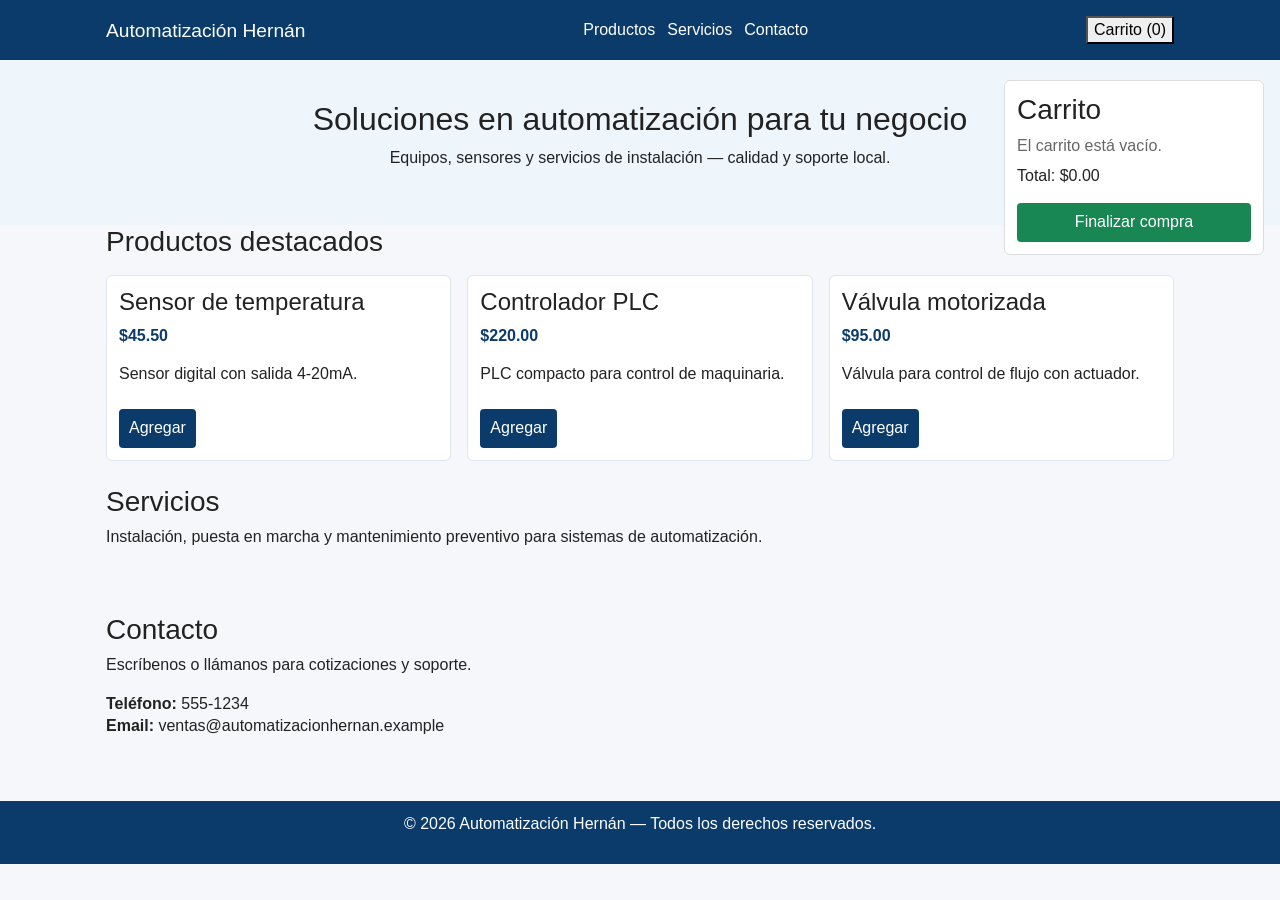
==== index.html @ e7120247 "mi pagina" ====
<!DOCTYPE html>
<html lang="en">
<head>
    <meta charset="UTF-8">
    <meta name="viewport" content="width=device-width, initial-scale=1.0">
    <title>Document</title>
    <link href="https://cdn.jsdelivr.net/npm/bootstrap@5.0.2/dist/css/bootstrap.min.css" rel="stylesheet" integrity="sha384-EVSTQN3/azprG1Anm3QDgpJLIm9Nao0Yz1ztcQTwFspd3yD65VohhpuuCOmLASjC" crossorigin="anonymous">
    <link rel="stylesheet" href="style.css">
<!DOCTYPE html>
<html lang="es">
<head>
  <meta charset="utf-8">
  <meta name="viewport" content="width=device-width, initial-scale=1">
  <title>Automatización Hernán — Tienda</title>
  <link rel="stylesheet" href="style.css">
  <meta name="description" content="Tienda de soluciones en automatización: sensores, control y servicios técnicos.">
</head>
<body>
  <header class="site-header">
    <div class="container header-inner">
      <h1 class="logo">Automatización Hernán</h1>
      <nav aria-label="Menú principal">
        <ul class="nav">
          <li><a href="#productos">Productos</a></li>
          <li><a href="#servicios">Servicios</a></li>
          <li><a href="#contacto">Contacto</a></li>
        </ul>
      </nav>
      <button id="cart-toggle" aria-controls="cart" aria-expanded="false">Carrito (<span id="cart-count">0</span>)</button>
    </div>
  </header>

  <main>
    <section class="hero" aria-labelledby="hero-title">
      <div class="container">
        <h2 id="hero-title">Soluciones en automatización para tu negocio</h2>
        <p>Equipos, sensores y servicios de instalación — calidad y soporte local.</p>
      </div>
    </section>

    <section id="productos" class="productos" aria-labelledby="productos-title">
      <div class="container">
        <h3 id="productos-title">Productos destacados</h3>
        <div class="grid">
          <article class="producto" data-id="1" data-name="Sensor de temperatura" data-price="45.50">
            <h4>Sensor de temperatura</h4>
            <p class="precio">$45.50</p>
            <p class="desc">Sensor digital con salida 4-20mA.</p>
            <button class="add-to-cart">Agregar</button>
          </article>

          <article class="producto" data-id="2" data-name="Controlador PLC" data-price="220.00">
            <h4>Controlador PLC</h4>
            <p class="precio">$220.00</p>
            <p class="desc">PLC compacto para control de maquinaria.</p>
            <button class="add-to-cart">Agregar</button>
          </article>

          <article class="producto" data-id="3" data-name="Válvula motorizada" data-price="95.00">
            <h4>Válvula motorizada</h4>
            <p class="precio">$95.00</p>
            <p class="desc">Válvula para control de flujo con actuador.</p>
            <button class="add-to-cart">Agregar</button>
          </article>
        </div>
      </div>
    </section>

    <aside id="cart" class="cart" aria-labelledby="cart-heading">
      <h3 id="cart-heading">Carrito</h3>
      <ul id="cart-items" class="cart-items">
        <li class="empty">El carrito está vacío.</li>
      </ul>
      <p id="cart-total">Total: $0.00</p>
      <button id="checkout">Finalizar compra</button>
    </aside>

    <section id="servicios" class="servicios" aria-labelledby="servicios-title">
      <div class="container">
        <h3 id="servicios-title">Servicios</h3>
        <p>Instalación, puesta en marcha y mantenimiento preventivo para sistemas de automatización.</p>
      </div>
    </section>

    <section id="contacto" class="contacto" aria-labelledby="contacto-title">
      <div class="container">
        <h3 id="contacto-title">Contacto</h3>
        <p>Escríbenos o llámanos para cotizaciones y soporte.</p>
        <address>
          <strong>Teléfono:</strong> 555-1234<br>
          <strong>Email:</strong> ventas@automatizacionhernan.example
        </address>
      </div>
    </section>
  </main>

  <footer class="site-footer">
    <div class="container">
      <p>&copy; 2026 Automatización Hernán — Todos los derechos reservados.</p>
    </div>
  </footer>

  <script src="javasript.js"></script>
</body>
</html>
---- style.css ----
.container{
	max-width:1100px;
	margin:0 auto;
	padding:0 16px;
}
*{box-sizing:border-box}
body{font-family:Arial, Helvetica, sans-serif;line-height:1.4;color:#222;margin:0;background:#f6f7fb}
.site-header{background:#0b3b6b;color:#fff}
.header-inner{display:flex;align-items:center;justify-content:space-between;padding:16px}
.logo{margin:0;font-size:1.2rem}
.nav{list-style:none;margin:0;padding:0;display:flex;gap:12px}
.nav a{color:#fff;text-decoration:none}
.hero{background:#eef5fb;padding:40px 0;text-align:center}
.grid{display:grid;grid-template-columns:repeat(auto-fit,minmax(220px,1fr));gap:16px;margin-top:16px}
.producto{background:#fff;border:1px solid #dde6f0;padding:12px;border-radius:6px}
.producto h4{margin:0 0 8px 0}
.precio{color:#0b3b6b;font-weight:600}
.add-to-cart{margin-top:8px;padding:8px 10px;border:none;background:#0b3b6b;color:#fff;border-radius:4px;cursor:pointer}
.cart{position:fixed;right:16px;top:80px;width:260px;background:#fff;border:1px solid #ddd;padding:12px;border-radius:6px}
.cart-items{list-style:none;padding:0;margin:0 0 8px 0;max-height:200px;overflow:auto}
.cart .empty{color:#666}
#checkout{width:100%;padding:8px;background:#198754;color:#fff;border:none;border-radius:4px;cursor:pointer}
.servicios,.contacto{padding:24px 0}
.site-footer{background:#0b3b6b;color:#fff;padding:12px;margin-top:24px;text-align:center}

@media (max-width:600px){
	 .header-inner{flex-direction:column;gap:8px;align-items:flex-start}
	.cart{position:static;width:auto;margin:16px}
}


/* pequeñas mejoras de accesibilidad */
button:focus, a:focus{outline:3px solid #cfe8ff;outline-offset:2px}
---- style.css ----
.container{
	max-width:1100px;
	margin:0 auto;
	padding:0 16px;
}
*{box-sizing:border-box}
body{font-family:Arial, Helvetica, sans-serif;line-height:1.4;color:#222;margin:0;background:#f6f7fb}
.site-header{background:#0b3b6b;color:#fff}
.header-inner{display:flex;align-items:center;justify-content:space-between;padding:16px}
.logo{margin:0;font-size:1.2rem}
.nav{list-style:none;margin:0;padding:0;display:flex;gap:12px}
.nav a{color:#fff;text-decoration:none}
.hero{background:#eef5fb;padding:40px 0;text-align:center}
.grid{display:grid;grid-template-columns:repeat(auto-fit,minmax(220px,1fr));gap:16px;margin-top:16px}
.producto{background:#fff;border:1px solid #dde6f0;padding:12px;border-radius:6px}
.producto h4{margin:0 0 8px 0}
.precio{color:#0b3b6b;font-weight:600}
.add-to-cart{margin-top:8px;padding:8px 10px;border:none;background:#0b3b6b;color:#fff;border-radius:4px;cursor:pointer}
.cart{position:fixed;right:16px;top:80px;width:260px;background:#fff;border:1px solid #ddd;padding:12px;border-radius:6px}
.cart-items{list-style:none;padding:0;margin:0 0 8px 0;max-height:200px;overflow:auto}
.cart .empty{color:#666}
#checkout{width:100%;padding:8px;background:#198754;color:#fff;border:none;border-radius:4px;cursor:pointer}
.servicios,.contacto{padding:24px 0}
.site-footer{background:#0b3b6b;color:#fff;padding:12px;margin-top:24px;text-align:center}

@media (max-width:600px){
	 .header-inner{flex-direction:column;gap:8px;align-items:flex-start}
	.cart{position:static;width:auto;margin:16px}
}


/* pequeñas mejoras de accesibilidad */
button:focus, a:focus{outline:3px solid #cfe8ff;outline-offset:2px}
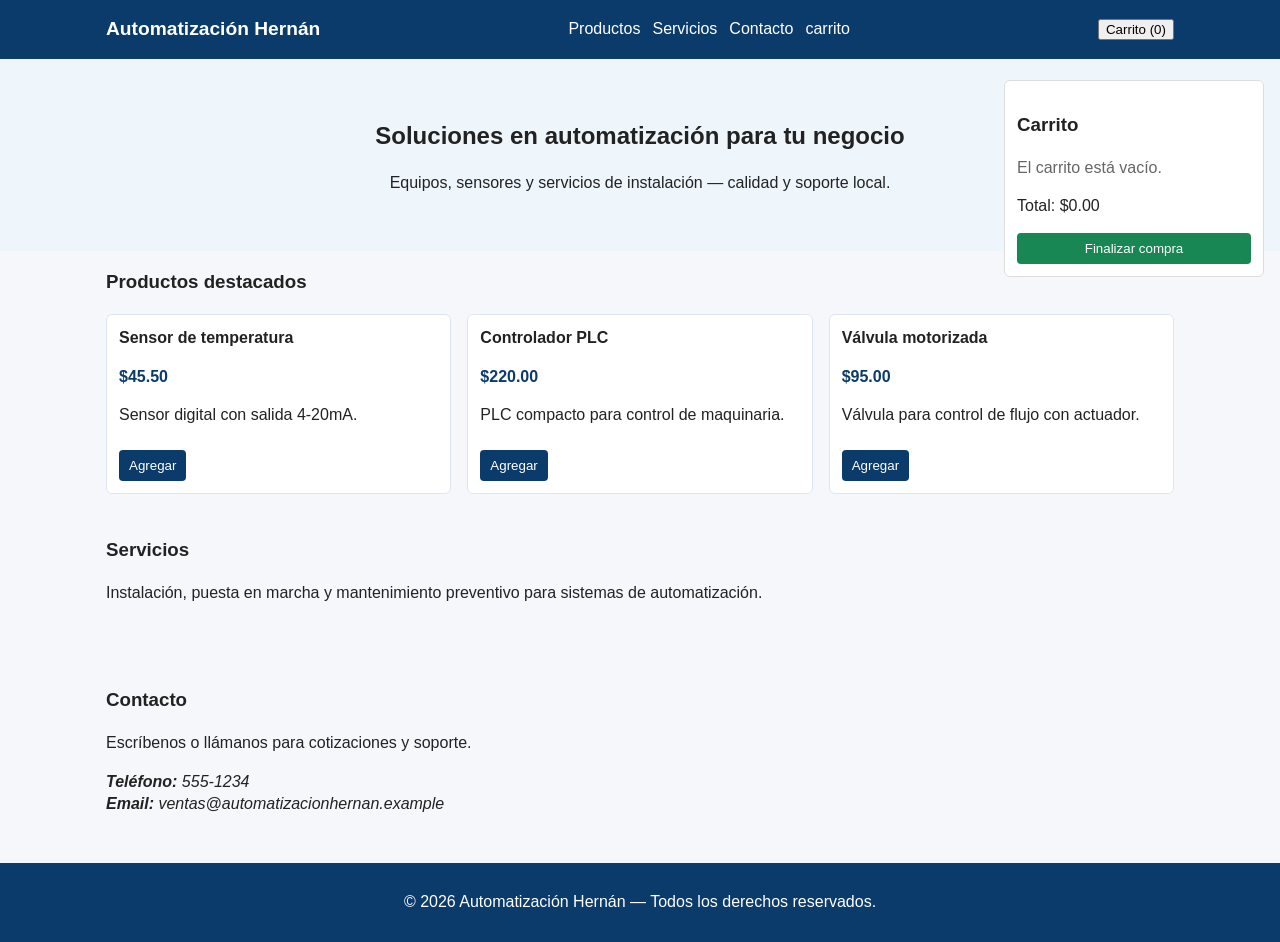
==== commit f5ae875b: "ordene el index" ====
--- a/index.html
+++ b/index.html
@@ -1,17 +1,9 @@
-<!DOCTYPE html>
-<html lang="en">
-<head>
-    <meta charset="UTF-8">
-    <meta name="viewport" content="width=device-width, initial-scale=1.0">
-    <title>Document</title>
-    <link href="https://cdn.jsdelivr.net/npm/bootstrap@5.0.2/dist/css/bootstrap.min.css" rel="stylesheet" integrity="sha384-EVSTQN3/azprG1Anm3QDgpJLIm9Nao0Yz1ztcQTwFspd3yD65VohhpuuCOmLASjC" crossorigin="anonymous">
-    <link rel="stylesheet" href="style.css">
 <!DOCTYPE html>
 <html lang="es">
 <head>
   <meta charset="utf-8">
   <meta name="viewport" content="width=device-width, initial-scale=1">
-  <title>Automatización Hernán — Tienda</title>
+  <title>tienda_Hernán</title>
   <link rel="stylesheet" href="style.css">
   <meta name="description" content="Tienda de soluciones en automatización: sensores, control y servicios técnicos.">
 </head>
@@ -24,6 +16,7 @@
           <li><a href="#productos">Productos</a></li>
           <li><a href="#servicios">Servicios</a></li>
           <li><a href="#contacto">Contacto</a></li>
+          <li><a href="#carrito">carrito</a></li>
         </ul>
       </nav>
       <button id="cart-toggle" aria-controls="cart" aria-expanded="false">Carrito (<span id="cart-count">0</span>)</button>
--- a/style.css
+++ b/style.css
@@ -1,33 +1,178 @@
-.container{
-	max-width:1100px;
-	margin:0 auto;
-	padding:0 16px;
+/* ==========================================================================
+   1. ESTILOS GLOBALES Y RESET
+   ========================================================================== */
+* {
+    box-sizing: border-box;
 }
-*{box-sizing:border-box}
-body{font-family:Arial, Helvetica, sans-serif;line-height:1.4;color:#222;margin:0;background:#f6f7fb}
-.site-header{background:#0b3b6b;color:#fff}
-.header-inner{display:flex;align-items:center;justify-content:space-between;padding:16px}
-.logo{margin:0;font-size:1.2rem}
-.nav{list-style:none;margin:0;padding:0;display:flex;gap:12px}
-.nav a{color:#fff;text-decoration:none}
-.hero{background:#eef5fb;padding:40px 0;text-align:center}
-.grid{display:grid;grid-template-columns:repeat(auto-fit,minmax(220px,1fr));gap:16px;margin-top:16px}
-.producto{background:#fff;border:1px solid #dde6f0;padding:12px;border-radius:6px}
-.producto h4{margin:0 0 8px 0}
-.precio{color:#0b3b6b;font-weight:600}
-.add-to-cart{margin-top:8px;padding:8px 10px;border:none;background:#0b3b6b;color:#fff;border-radius:4px;cursor:pointer}
-.cart{position:fixed;right:16px;top:80px;width:260px;background:#fff;border:1px solid #ddd;padding:12px;border-radius:6px}
-.cart-items{list-style:none;padding:0;margin:0 0 8px 0;max-height:200px;overflow:auto}
-.cart .empty{color:#666}
-#checkout{width:100%;padding:8px;background:#198754;color:#fff;border:none;border-radius:4px;cursor:pointer}
-.servicios,.contacto{padding:24px 0}
-.site-footer{background:#0b3b6b;color:#fff;padding:12px;margin-top:24px;text-align:center}
 
-@media (max-width:600px){
-	 .header-inner{flex-direction:column;gap:8px;align-items:flex-start}
-	.cart{position:static;width:auto;margin:16px}
+body {
+    font-family: Arial, Helvetica, sans-serif;
+    line-height: 1.4;
+    color: #222;
+    margin: 0;
+    background: #f6f7fb;
+}
+
+/* Contenedor principal para centrar el contenido */
+.container {
+    max-width: 1100px;
+    margin: 0 auto;
+    padding: 0 16px;
 }
 
 
-/* pequeñas mejoras de accesibilidad */
-button:focus, a:focus{outline:3px solid #cfe8ff;outline-offset:2px}
+/* ==========================================================================
+   2. ESTRUCTURA Y COMPONENTES DE LA PÁGINA
+   ========================================================================== */
+
+/* --- Encabezado (Header) --- */
+.site-header {
+    background: #0b3b6b;
+    color: #fff;
+}
+
+.header-inner {
+    display: flex;
+    align-items: center;
+    justify-content: space-between;
+    padding: 16px;
+}
+
+.logo {
+    margin: 0;
+    font-size: 1.2rem;
+}
+
+.nav {
+    list-style: none;
+    margin: 0;
+    padding: 0;
+    display: flex;
+    gap: 12px;
+}
+
+.nav a {
+    color: #fff;
+    text-decoration: none;
+}
+
+/* --- Sección Hero --- */
+.hero {
+    background: #eef5fb;
+    padding: 40px 0;
+    text-align: center;
+}
+
+/* --- Grid de Productos --- */
+.grid {
+    display: grid;
+    grid-template-columns: repeat(auto-fit, minmax(220px, 1fr));
+    gap: 16px;
+    margin-top: 16px;
+}
+
+.producto {
+    background: #fff;
+    border: 1px solid #dde6f0;
+    padding: 12px;
+    border-radius: 6px;
+}
+
+.producto h4 {
+    margin: 0 0 8px 0;
+}
+
+.precio {
+    color: #0b3b6b;
+    font-weight: 600;
+}
+
+.add-to-cart {
+    margin-top: 8px;
+    padding: 8px 10px;
+    border: none;
+    background: #0b3b6b;
+    color: #fff;
+    border-radius: 4px;
+    cursor: pointer;
+}
+
+/* --- Carrito de Compras --- */
+.cart {
+    position: fixed;
+    right: 16px;
+    top: 80px;
+    width: 260px;
+    background: #fff;
+    border: 1px solid #ddd;
+    padding: 12px;
+    border-radius: 6px;
+}
+
+.cart-items {
+    list-style: none;
+    padding: 0;
+    margin: 0 0 8px 0;
+    max-height: 200px;
+    overflow: auto;
+}
+
+.cart .empty {
+    color: #666;
+}
+
+#checkout {
+    width: 100%;
+    padding: 8px;
+    background: #198754;
+    color: #fff;
+    border: none;
+    border-radius: 4px;
+    cursor: pointer;
+}
+
+/* --- Secciones de Contenido General --- */
+.servicios, 
+.contacto {
+    padding: 24px 0;
+}
+
+/* --- Pie de Página (Footer) --- */
+.site-footer {
+    background: #0b3b6b;
+    color: #fff;
+    padding: 12px;
+    margin-top: 24px;
+    text-align: center;
+}
+
+
+/* ==========================================================================
+   3. RESPONSIVE DESIGN (Media Queries)
+   ========================================================================== */
+@media (max-width: 600px) {
+    .header-inner {
+        flex-direction: column;
+        gap: 8px;
+        align-items: flex-start;
+    }
+    
+    .cart {
+        position: static;
+        width: auto;
+        margin: 16px;
+    }
+}
+
+
+/* ==========================================================================
+   4. ACCESIBILIDAD
+   ========================================================================== */
+/* ==========================================================================
+   4. ACCESIBILIDAD
+   ========================================================================== */
+button:focus, 
+a:focus {
+    outline: 3px solid #cfe8ff;
+    outline-offset: 2px;
+}
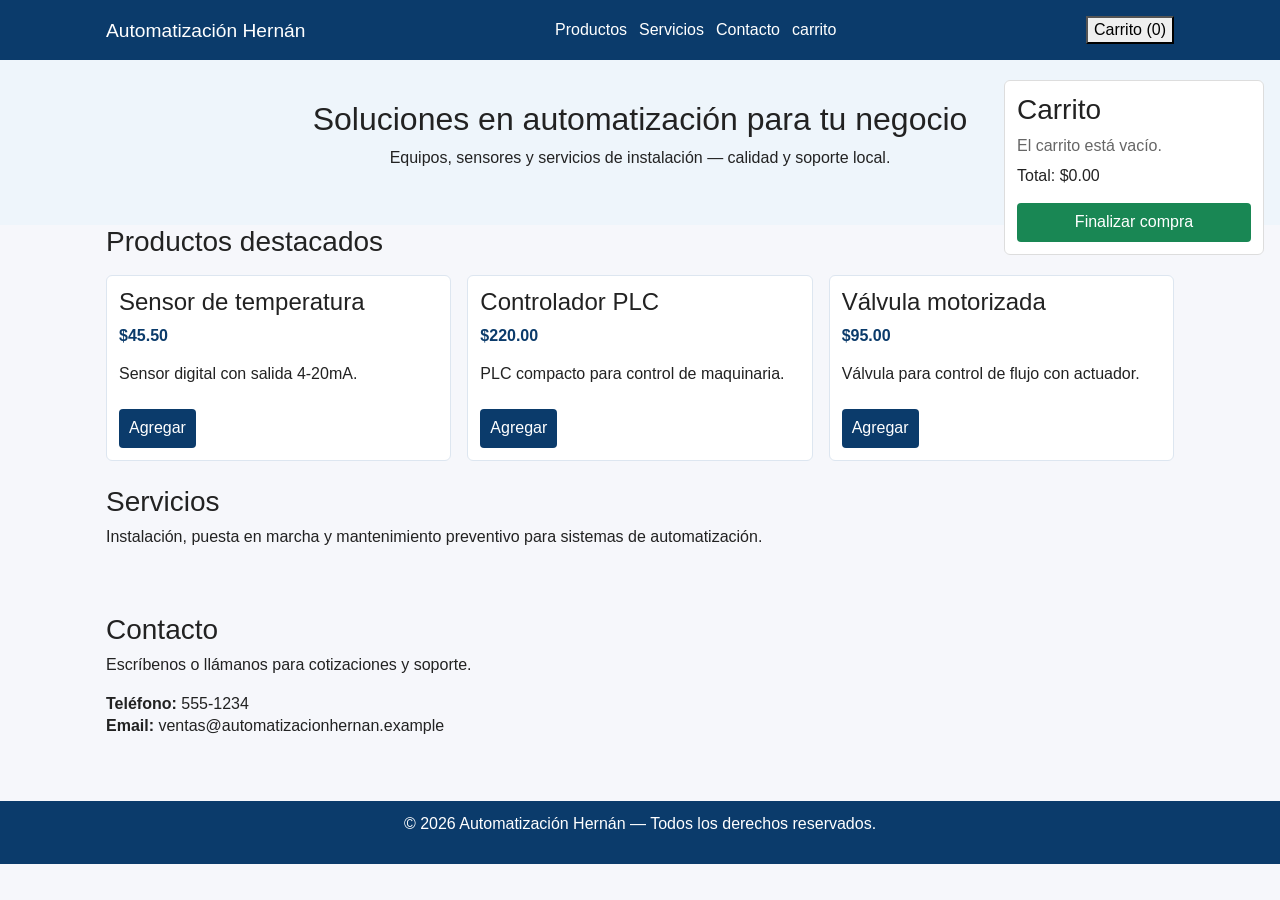
==== commit 9e968c92: "arregle el index" ====
--- a/index.html
+++ b/index.html
@@ -4,10 +4,12 @@
   <meta charset="utf-8">
   <meta name="viewport" content="width=device-width, initial-scale=1">
   <title>tienda_Hernán</title>
+  <link href="https://cdn.jsdelivr.net/npm/bootstrap@5.0.2/dist/css/bootstrap.min.css" rel="stylesheet" integrity="sha384-EVSTQN3/azprG1Anm3QDgpJLIm9Nao0Yz1ztcQTwFspd3yD65VohhpuuCOmLASjC" crossorigin="anonymous">
   <link rel="stylesheet" href="style.css">
   <meta name="description" content="Tienda de soluciones en automatización: sensores, control y servicios técnicos.">
 </head>
 <body>
+
   <header class="site-header">
     <div class="container header-inner">
       <h1 class="logo">Automatización Hernán</h1>
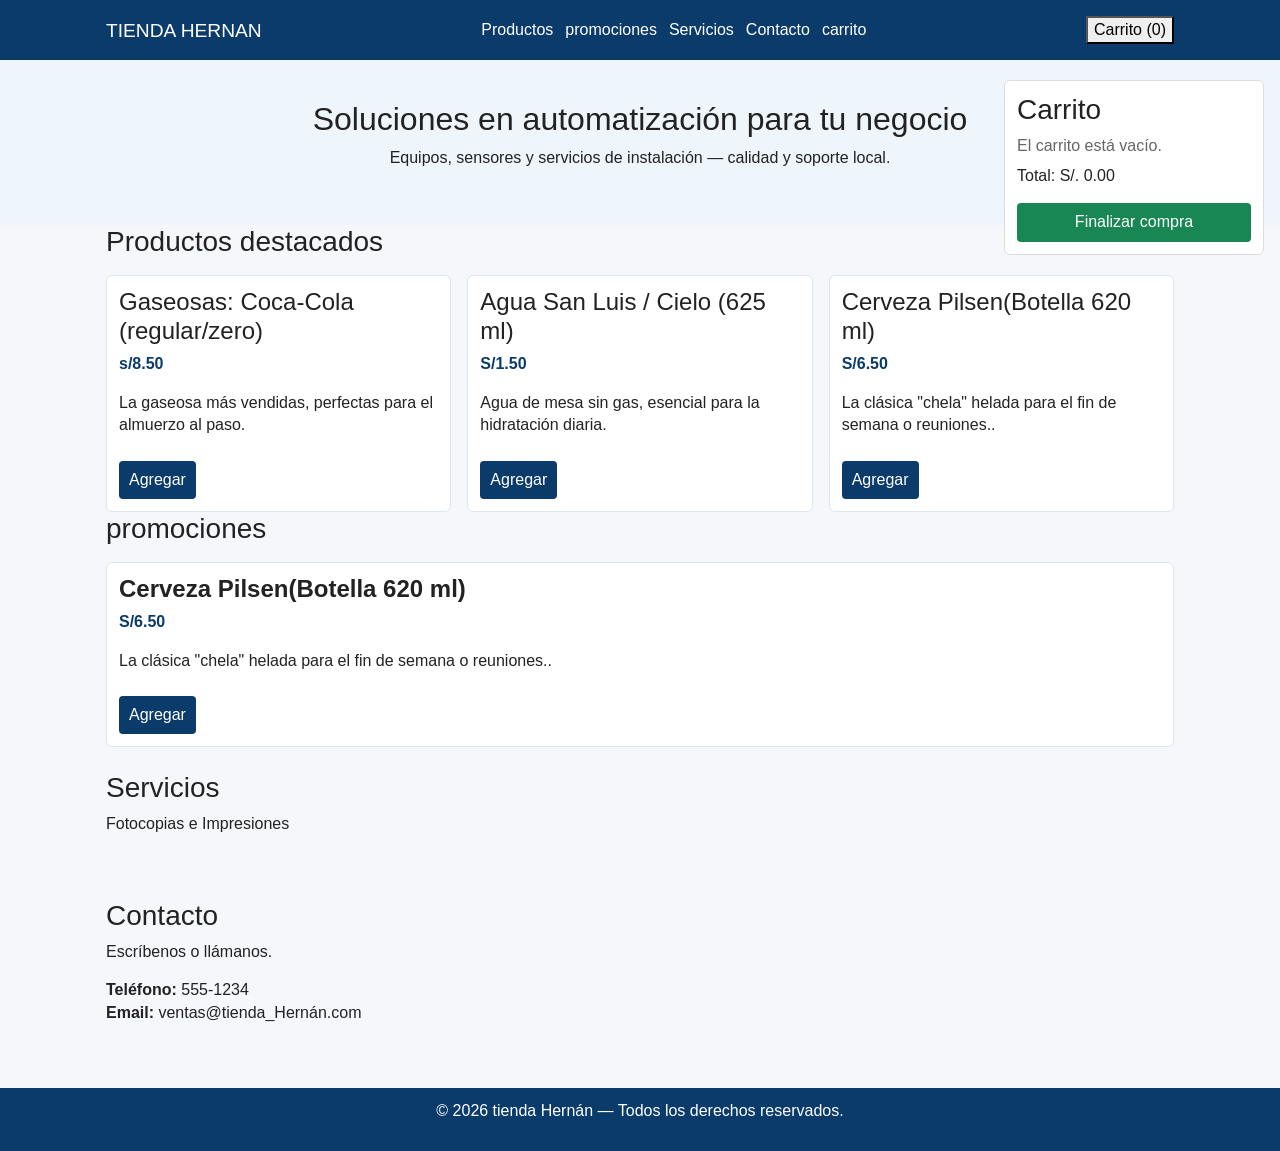
==== commit dd0aedab: "index mejorado1" ====
--- a/index.html
+++ b/index.html
@@ -12,10 +12,11 @@
 
   <header class="site-header">
     <div class="container header-inner">
-      <h1 class="logo">Automatización Hernán</h1>
+      <h1 class="logo"> TIENDA HERNAN</h1>
       <nav aria-label="Menú principal">
         <ul class="nav">
           <li><a href="#productos">Productos</a></li>
+          <li><a href="#promociones">promociones</a></li>
           <li><a href="#servicios">Servicios</a></li>
           <li><a href="#contacto">Contacto</a></li>
           <li><a href="#carrito">carrito</a></li>
@@ -37,24 +38,24 @@
       <div class="container">
         <h3 id="productos-title">Productos destacados</h3>
         <div class="grid">
-          <article class="producto" data-id="1" data-name="Sensor de temperatura" data-price="45.50">
-            <h4>Sensor de temperatura</h4>
-            <p class="precio">$45.50</p>
-            <p class="desc">Sensor digital con salida 4-20mA.</p>
+          <article class="producto" data-id="1" data-name="Sensor de temperatura" data-price="8.50">
+            <h4> Gaseosas: Coca-Cola (regular/zero) </h4>
+            <p class="precio">s/8.50</p>
+            <p class="desc">La gaseosa más vendidas, perfectas para el almuerzo al paso.</p>
             <button class="add-to-cart">Agregar</button>
           </article>
 
-          <article class="producto" data-id="2" data-name="Controlador PLC" data-price="220.00">
-            <h4>Controlador PLC</h4>
-            <p class="precio">$220.00</p>
-            <p class="desc">PLC compacto para control de maquinaria.</p>
+          <article class="producto" data-id="2" data-name="Controlador PLC" data-price="1.50">
+            <h4>Agua San Luis / Cielo (625 ml) </h4>
+            <p class="precio">S/1.50</p>
+            <p class="desc">Agua de mesa sin gas, esencial para la hidratación diaria.</p>
             <button class="add-to-cart">Agregar</button>
           </article>
 
-          <article class="producto" data-id="3" data-name="Válvula motorizada" data-price="95.00">
-            <h4>Válvula motorizada</h4>
-            <p class="precio">$95.00</p>
-            <p class="desc">Válvula para control de flujo con actuador.</p>
+          <article class="producto" data-id="3" data-name="Válvula motorizada" data-price="6.50">
+            <h4>Cerveza Pilsen(Botella 620 ml)</h4>
+            <p class="precio">S/6.50</p>
+            <p class="desc">La clásica "chela" helada para el fin de semana o reuniones..</p>
             <button class="add-to-cart">Agregar</button>
           </article>
         </div>
@@ -66,32 +67,54 @@
       <ul id="cart-items" class="cart-items">
         <li class="empty">El carrito está vacío.</li>
       </ul>
-      <p id="cart-total">Total: $0.00</p>
+      <p id="cart-total">Total: s/ 0.00</p>
       <button id="checkout">Finalizar compra</button>
     </aside>
+    
+    <section id="promociones" class="promociones" aria-labelledby="promociones-title">
+      <div class="container">
+        <h3 id="promociones-title">promociones</h3>
+        <div class="grid">
+           <article class="producto" data-id="3" data-name="Válvula motorizada" data-price="6.50">
+            <h4><strong>Cerveza Pilsen(Botella 620 ml)</strong></h4>
+            <p class="precio">S/6.50</p>
+            <p class="desc">La clásica "chela" helada para el fin de semana o reuniones..</p>
+            <button class="add-to-cart">Agregar</button>
+          </article>
+
+
+        </div>
+
+
+
+
+
+
+
+      </div>
+    </section>
 
     <section id="servicios" class="servicios" aria-labelledby="servicios-title">
       <div class="container">
         <h3 id="servicios-title">Servicios</h3>
-        <p>Instalación, puesta en marcha y mantenimiento preventivo para sistemas de automatización.</p>
+        <p>Fotocopias e Impresiones</p>
       </div>
     </section>
 
     <section id="contacto" class="contacto" aria-labelledby="contacto-title">
       <div class="container">
         <h3 id="contacto-title">Contacto</h3>
-        <p>Escríbenos o llámanos para cotizaciones y soporte.</p>
+        <p>Escríbenos o llámanos.</p>
         <address>
           <strong>Teléfono:</strong> 555-1234<br>
-          <strong>Email:</strong> ventas@automatizacionhernan.example
-        </address>
+          <strong>Email:</strong> ventas@tienda_Hernán.com
       </div>
     </section>
   </main>
 
   <footer class="site-footer">
     <div class="container">
-      <p>&copy; 2026 Automatización Hernán — Todos los derechos reservados.</p>
+      <p>&copy; 2026 tienda Hernán — Todos los derechos reservados.</p>
     </div>
   </footer>
 
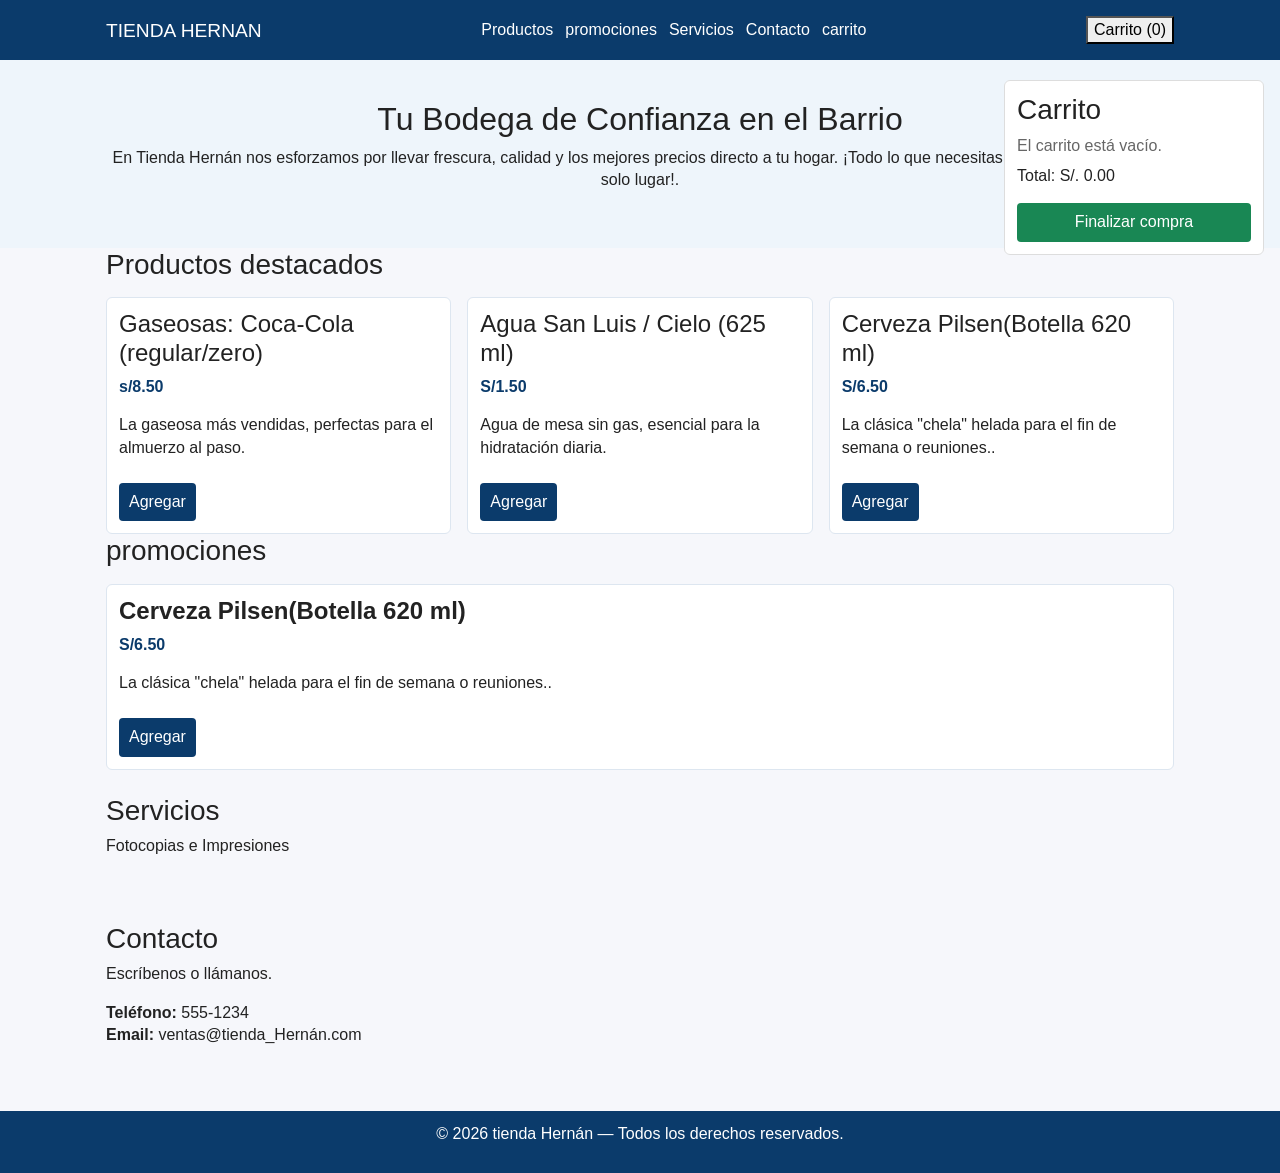
==== commit 215d976f: "cambie el js" ====
--- a/index.html
+++ b/index.html
@@ -6,7 +6,7 @@
   <title>tienda_Hernán</title>
   <link href="https://cdn.jsdelivr.net/npm/bootstrap@5.0.2/dist/css/bootstrap.min.css" rel="stylesheet" integrity="sha384-EVSTQN3/azprG1Anm3QDgpJLIm9Nao0Yz1ztcQTwFspd3yD65VohhpuuCOmLASjC" crossorigin="anonymous">
   <link rel="stylesheet" href="style.css">
-  <meta name="description" content="Tienda de soluciones en automatización: sensores, control y servicios técnicos.">
+  <meta name="description" content="Tienda Hernán: Tu bodega de confianza en el barrio. Encuentra abarrotes, bebidas heladas y promociones.">
 </head>
 <body>
 
@@ -29,8 +29,8 @@
   <main>
     <section class="hero" aria-labelledby="hero-title">
       <div class="container">
-        <h2 id="hero-title">Soluciones en automatización para tu negocio</h2>
-        <p>Equipos, sensores y servicios de instalación — calidad y soporte local.</p>
+        <h2 id="hero-title">Tu Bodega de Confianza en el Barrio</h2>
+        <p>En Tienda Hernán nos esforzamos por llevar frescura, calidad y los mejores precios directo a tu hogar. ¡Todo lo que necesitas para el día a día en un solo lugar!.</p>
       </div>
     </section>
 
@@ -38,21 +38,21 @@
       <div class="container">
         <h3 id="productos-title">Productos destacados</h3>
         <div class="grid">
-          <article class="producto" data-id="1" data-name="Sensor de temperatura" data-price="8.50">
+          <article class="producto" data-id="1" data-name="Gaseosas: Coca-Cola (regular/zero)" data-price="8.50">
             <h4> Gaseosas: Coca-Cola (regular/zero) </h4>
             <p class="precio">s/8.50</p>
             <p class="desc">La gaseosa más vendidas, perfectas para el almuerzo al paso.</p>
             <button class="add-to-cart">Agregar</button>
           </article>
 
-          <article class="producto" data-id="2" data-name="Controlador PLC" data-price="1.50">
+          <article class="producto" data-id="2" data-name="Agua San Luis / Cielo (625 ml)" data-price="1.50">
             <h4>Agua San Luis / Cielo (625 ml) </h4>
             <p class="precio">S/1.50</p>
             <p class="desc">Agua de mesa sin gas, esencial para la hidratación diaria.</p>
             <button class="add-to-cart">Agregar</button>
           </article>
 
-          <article class="producto" data-id="3" data-name="Válvula motorizada" data-price="6.50">
+          <article class="producto" data-id="3" data-name="Cerveza Pilsen(Botella 620 ml)" data-price="6.50">
             <h4>Cerveza Pilsen(Botella 620 ml)</h4>
             <p class="precio">S/6.50</p>
             <p class="desc">La clásica "chela" helada para el fin de semana o reuniones..</p>
@@ -75,22 +75,13 @@
       <div class="container">
         <h3 id="promociones-title">promociones</h3>
         <div class="grid">
-           <article class="producto" data-id="3" data-name="Válvula motorizada" data-price="6.50">
+           <article class="producto" data-id="3" data-name="Cerveza Pilsen(Botella 620 ml)" data-price="6.50">
             <h4><strong>Cerveza Pilsen(Botella 620 ml)</strong></h4>
             <p class="precio">S/6.50</p>
             <p class="desc">La clásica "chela" helada para el fin de semana o reuniones..</p>
             <button class="add-to-cart">Agregar</button>
           </article>
-
-
         </div>
-
-
-
-
-
-
-
       </div>
     </section>
 
@@ -108,6 +99,7 @@
         <address>
           <strong>Teléfono:</strong> 555-1234<br>
           <strong>Email:</strong> ventas@tienda_Hernán.com
+        </address>
       </div>
     </section>
   </main>
@@ -118,6 +110,6 @@
     </div>
   </footer>
 
-  <script src="javasript.js"></script>
+  <script src="javascript.js"></script>
 </body>
 </html>
--- a/style.css
+++ b/style.css
@@ -4,6 +4,7 @@
 * {
     box-sizing: border-box;
 }
+
 
 body {
     font-family: Arial, Helvetica, sans-serif;
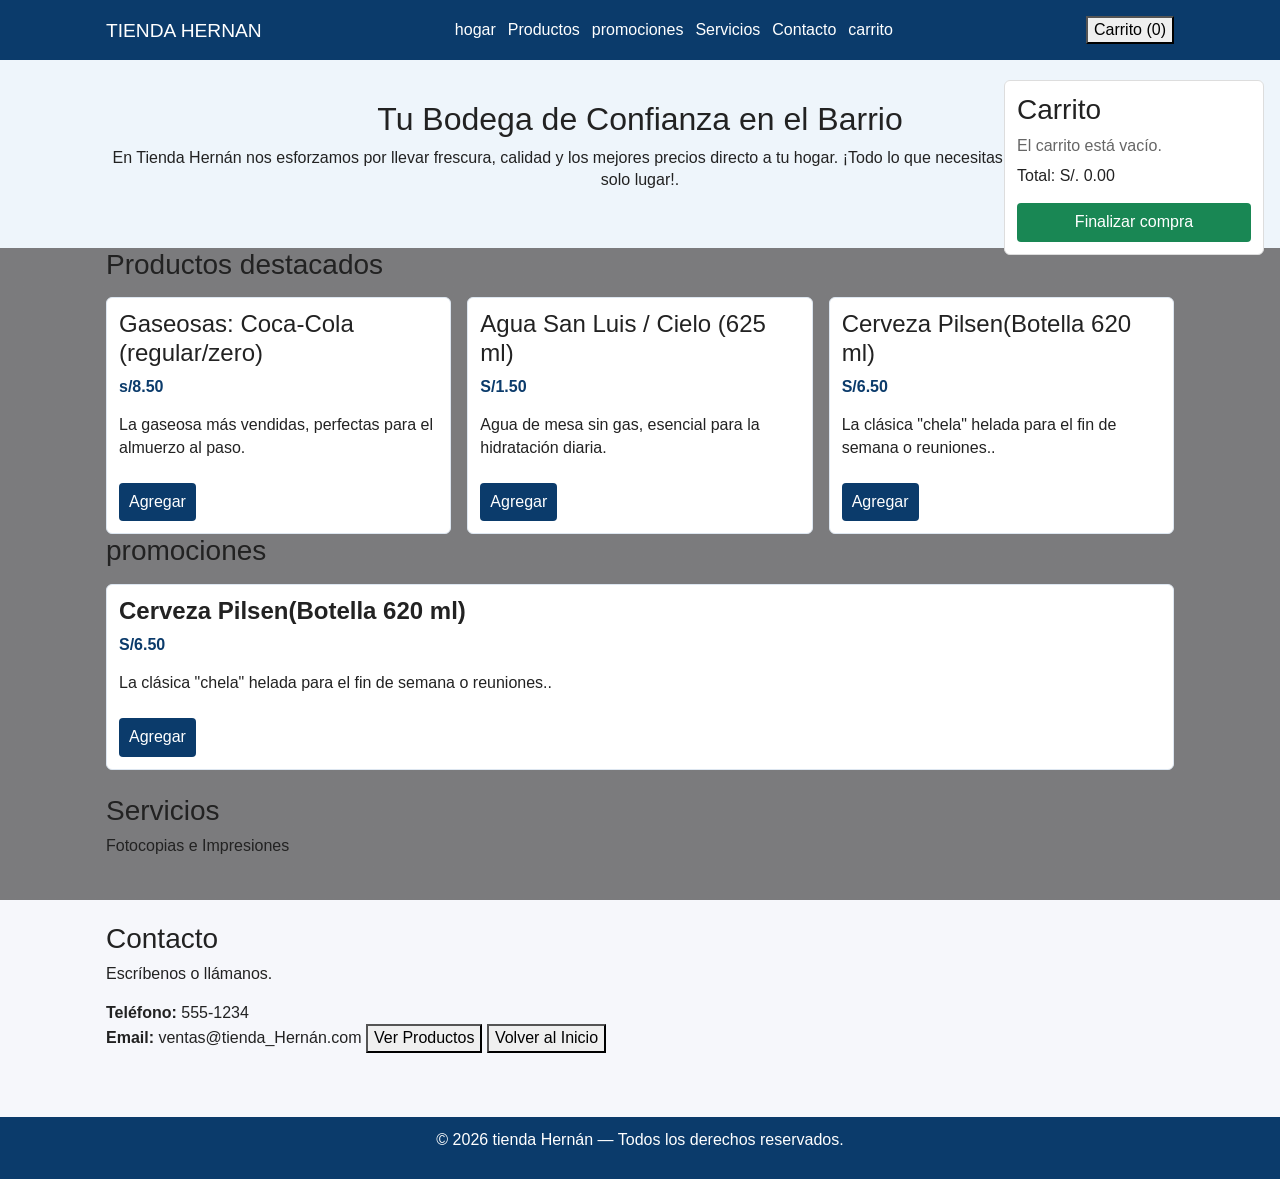
==== commit 6e2432e3: "paginaproducto" ====
--- a/index.html
+++ b/index.html
@@ -8,15 +8,16 @@
   <link rel="stylesheet" href="style.css">
   <meta name="description" content="Tienda Hernán: Tu bodega de confianza en el barrio. Encuentra abarrotes, bebidas heladas y promociones.">
 </head>
-<body>
+<body class="primero">
 
   <header class="site-header">
     <div class="container header-inner">
       <h1 class="logo"> TIENDA HERNAN</h1>
       <nav aria-label="Menú principal">
         <ul class="nav">
-          <li><a href="#productos">Productos</a></li>
-          <li><a href="#promociones">promociones</a></li>
+          <li><a href="index.html">hogar</a></li>
+          <li><a href="productos.html">Productos</a></li>
+          <li><a href="promociones.html">promociones</a></li>
           <li><a href="#servicios">Servicios</a></li>
           <li><a href="#contacto">Contacto</a></li>
           <li><a href="#carrito">carrito</a></li>
@@ -99,6 +100,16 @@
         <address>
           <strong>Teléfono:</strong> 555-1234<br>
           <strong>Email:</strong> ventas@tienda_Hernán.com
+
+
+          <button onclick="window.location.href='productos.html'" class="btn-tienda">
+  Ver Productos
+</button>
+
+<button onclick="window.location.href='index.html'" class="btn-tienda">
+  Volver al Inicio
+</button>
+
         </address>
       </div>
     </section>
--- a/style.css
+++ b/style.css
@@ -1,10 +1,19 @@
 /* ==========================================================================
    1. ESTILOS GLOBALES Y RESET
    ========================================================================== */
-* {
+ *{
     box-sizing: border-box;
 }
-
+.segundo{
+  position :relative;
+
+}
+.segundo .regresar{
+  position: absolute;
+    top: 5%;
+    left: 90%;
+
+}
 
 body {
     font-family: Arial, Helvetica, sans-serif;
@@ -176,4 +185,22 @@
 a:focus {
     outline: 3px solid #cfe8ff;
     outline-offset: 2px;
+}
+
+/* ==========================================================================
+   4. ACCESIBILIDAD Y FONDOS
+   ========================================================================== */
+button:focus, 
+a:focus {
+    outline: 3px solid #cfe8ff;
+    outline-offset: 2px;
+}
+
+/* El fondo va ÚNICAMENTE en el body */
+body {
+    background-image: linear-gradient(rgba(0, 0, 0, 0.5), rgba(0, 0, 0, 0.5)), 
+                      url('https://i.pinimg.com/736x/99/77/6c/99776c9b86d5b229b9cd99b4b3a7f8c4.jpg');
+    background-size: cover;       
+    background-position: center;  
+    background-attachment: fixed; 
 }
